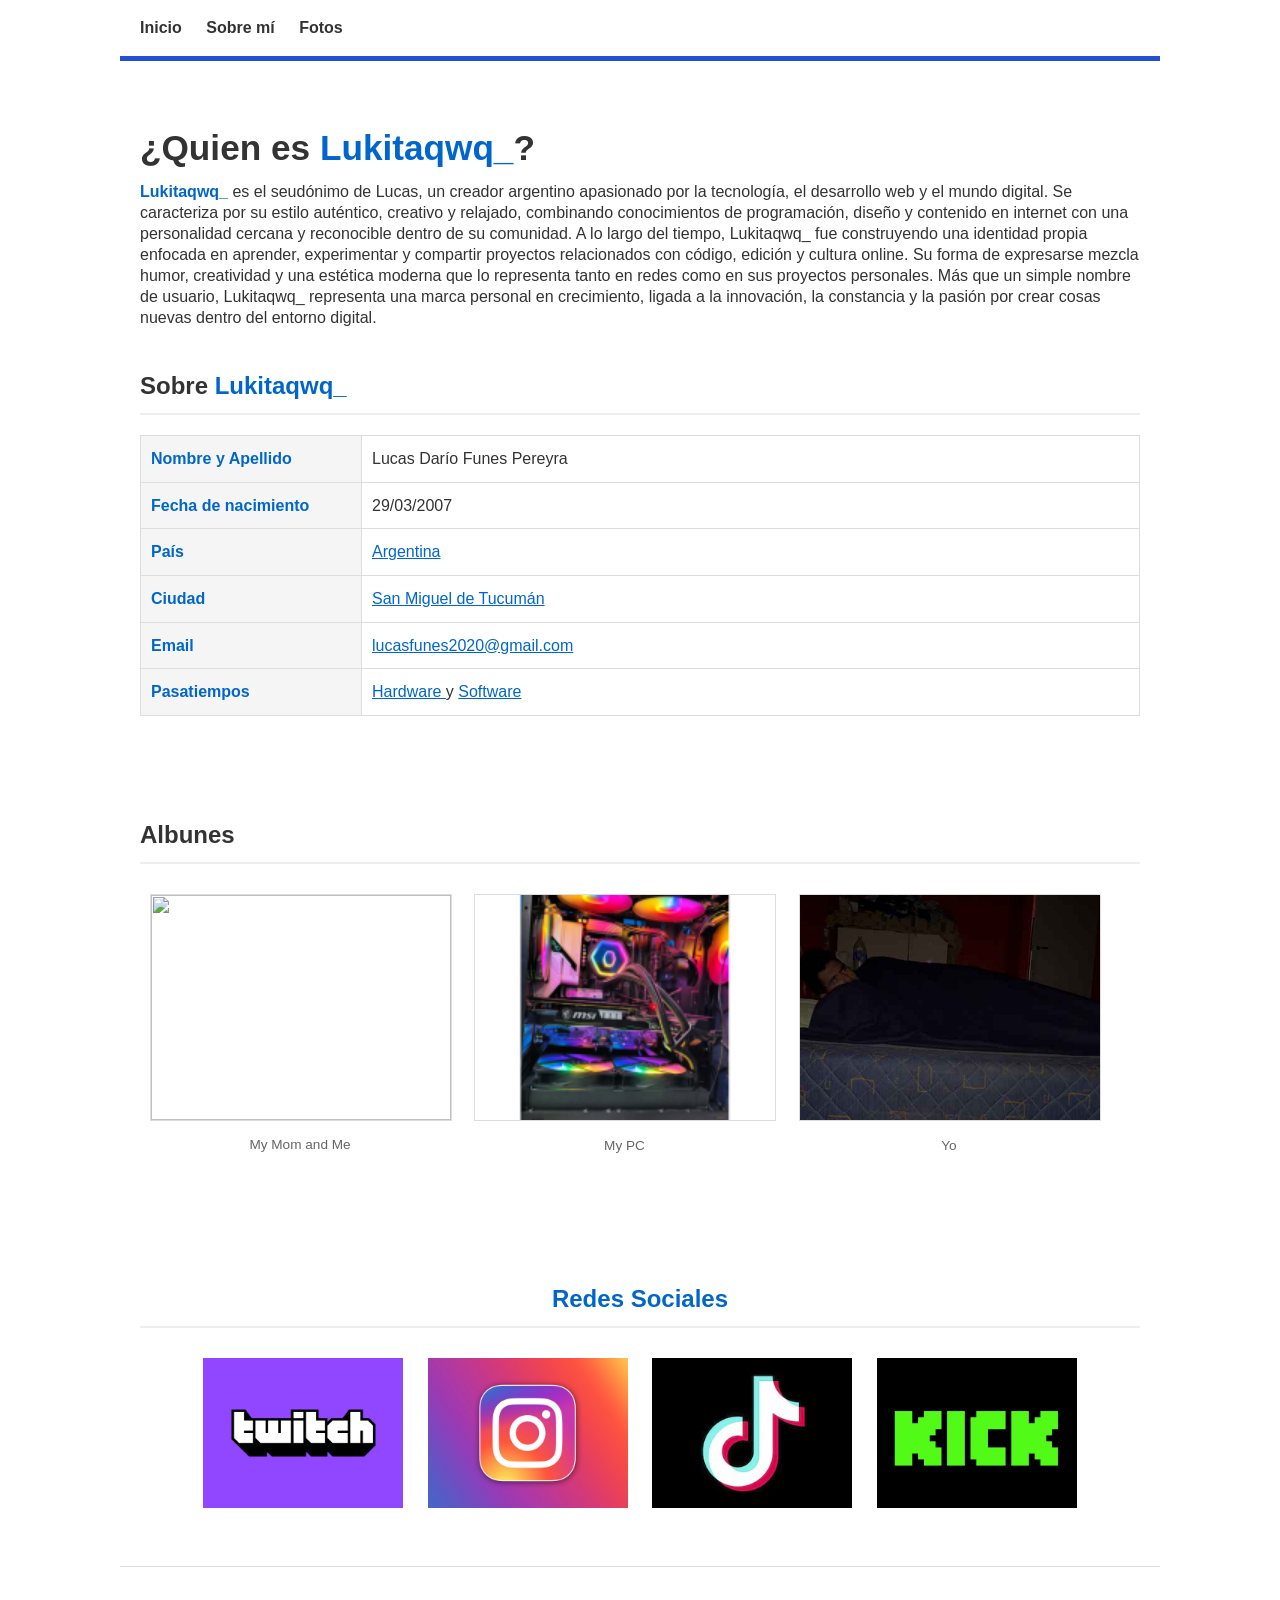
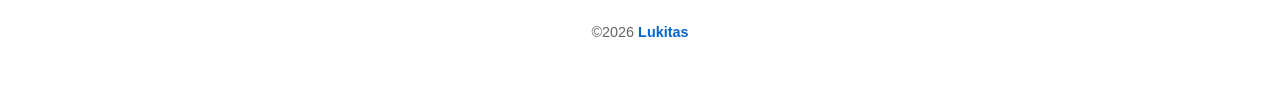
==== index.html @ 3be33c5d "Add files via upload" ====
<!DOCTYPE html>
<html lang="es">
<head>
  <meta charset="UTF-8" />
  <meta name="viewport" content="width=device-width, initial-scale=1.0" />
  <title>Lucas</title>
  <link rel="stylesheet" href="estilos.css" />
</head>
<body>

  <nav>
    <a href="#inicio">Inicio</a>
    <a href="#about">Sobre mí</a>
    <a href="#fotos">Fotos</a>
  </nav>

  <section id="inicio">
    <h1> ¿Quien es <strong>Lukitaqwq_</strong>? </h1>
    <p class="descripcion-usuario"> <strong>Lukitaqwq_</strong> es el seudónimo de Lucas, un creador argentino apasionado por la tecnología, el desarrollo web y el mundo digital. Se caracteriza por su estilo auténtico, creativo y relajado, combinando conocimientos de programación, diseño y contenido en internet con una personalidad cercana y reconocible dentro de su comunidad.
A lo largo del tiempo, Lukitaqwq_ fue construyendo una identidad propia enfocada en aprender, experimentar y compartir proyectos relacionados con código, edición y cultura online. Su forma de expresarse mezcla humor, creatividad y una estética moderna que lo representa tanto en redes como en sus proyectos personales.

Más que un simple nombre de usuario, Lukitaqwq_ representa una marca personal en crecimiento, ligada a la innovación, la constancia y la pasión por crear cosas nuevas dentro del entorno digital.</p>


  </section>

      <section id="about">
    <h2>Sobre <strong> Lukitaqwq_</strong></h2>


    <table>
      <tr>
        <td><strong>Nombre y Apellido</strong></td>
        <td>Lucas Darío Funes Pereyra</td>
      </tr>

      <tr>
        <td><strong>Fecha de nacimiento</strong></td>
        <td> 29/03/2007</td>
      </tr>

      <tr>
        <td><strong>País</strong></td>
        <td> <a href="https://es.wikipedia.org/wiki/Argentina" target="_blank" > Argentina</a></td> </a>
      </tr>

      <tr>
        <td><strong>Ciudad</strong></td>
        <td> <a href="https://www.google.com/maps/place/San+Miguel+de+Tucum%C3%A1n,+Tucum%C3%A1n/@-26.8326818,-65.3049952,12z/data=!3m1!4b1!4m6!3m5!1s0x94223792d6c56903:0xf88d5b92b5c56527!8m2!3d-26.8082848!4d-65.2175903!16zL20vMDJmNWpi?entry=ttu&g_ep=EgoyMDI2MDUwNi4wIKXMDSoASAFQAw%3D%3D" target="_blank" > San Miguel de Tucumán</td> </a>
        
      </tr>

      <tr>
        <td><strong>Email</strong></td>
        <td><a href="mailto:lucasfunes2020@gmail.com" target="_blank">lucasfunes2020@gmail.com</a></td>
      </tr>

      <tr>
        <td><strong>Pasatiempos</strong></td>
        <td> <a href="https://es.wikipedia.org/wiki/Hardware" target="_blank"> Hardware </a> y <a href="https://es.wikipedia.org/wiki/Software" target="_blank">Software </a></td>
      </tr>

    </table>
  </section>

  <section id="fotos">
    <h2>Albunes</h2>
 
    <div class="galeria">
 
      <div class="foto">
        <a href="familia.html">
          <img src="familia imagenes/100_6270.JPG" />
        </a>
        <p> My Mom and Me </p>
      </div>
 
      <div class="foto">
        <a href="hardware.html">
          <img src="hardware and software imagenes/my pc.png" alt="Hardware y software" />
        </a>
        <p>My PC</p>
      </div>
 
      <div class="foto">
        <a href="yo.html">
          <img src="yo imagenes/avilad.jpg" alt="Yo" />
        </a>
        <p>Yo</p>
      </div>
 
    </div>
  </section>
  
  <section class="links">
    <h2> <strong> Redes Sociales</strong> </h2>

    <div class="foto-link">
        <a href="https://www.twitch.tv/lukitaqwq_" target="_blank">
          <img src="logos/01-twitch-logo.jpg" >
        </a>
    </div>

    <div class="foto-link">
        <a href="https://www.instagram.com/lukitaqwq_/" target="_blank">
          <img src="logos/1366_2000.jpg" >
        </a>
    </div>

    <div class="foto-link">
        <a href="https://www.tiktok.com/@lukitahqwq_" target="_blank">
          <img src="logos/https___s3.amazonaws.com_arc-wordpress-client-uploads_infobae-wp_wp-content_uploads_2018_12_07121246_Isotipo-TIKTOK-1920.avif" >
        </a>
    </div>

    <div class="foto-link">
        <a href="https://kick.com/lukitaqwq" target="_blank">
          <img src="logos/la-plataforma-de-streaming-kick-ha-alcanzado-los-50-millones-de-usuarios-y-pretende-comprar-tiktok-cover6788c6b93c614.webp" >
        </a>
    </div>

  </section>

  <footer>
    <p>©2026 <b>Lukitas</b></p>
  </footer>
 
</body>
</html>
---- estilos.css ----
body {
  font-family: Arial, sans-serif;
  font-size: 16px;
  line-height: 1.6;
  color: #333;
  background-color: #fff;
  margin: 0;
  padding: 0;
}

section, nav, footer {
  max-width: 1000px;
  margin: 0 auto;
  padding: 40px 20px;
}



nav {
  padding: 15px 20px;
  border-bottom: 5px solid #2351cf;
}

/* Cada link del nav */
nav a {
  margin-right: 20px;
  color: #333;
  text-decoration: none;
  font-weight: bold;
}

nav a:hover {
  color: #0066cc;
}

.links {
  border-top: #0066cc;
  text-align: center;
}


h1 {
  font-size: 2.2rem;
  margin-bottom: 10px;
}

h2 {
  font-size: 1.5rem;
  border-bottom: 2px solid #eee;
  padding-bottom: 8px;
  margin-bottom: 20px;
}


table {
  margin-top: 20px;
  border-collapse: collapse; 
  width: 100%;
}

td {
  padding: 10px;
  border: 1px solid #ddd;
  vertical-align: top;
}

td:first-child {
  width: 200px;
  background-color: #f5f5f5;
}

strong { 
 color: #0066cc;
}

.galeria {
  margin-top: 20px;
}

.foto {
  display: inline-block;
  width: 300px;      
  margin: 10px;
  vertical-align: top;
  text-align: center;
}

.foto img {
  width: 300px;      /*  mismo valor que .foto */
  height: 225px;
  object-fit: cover;
  border: 1px solid #ddd;
}

.foto p {
  font-size: 0.85rem;
  color: #666;
  margin-top: 6px;
}

a {
  color: #0066cc;
}

a:hover {
  text-decoration: underline;
}

footer {
  border-top: 1px solid #ddd;
  color: #666;
  font-size: 0.9rem;
  text-align: center;
}

#inicio {
  line-height: 1;
}

.foto img {
  transition: transform 0.3s ease, opacity 0.3s ease;
}

.foto img:hover {
  transform: scale(1.15);
  opacity: 0.8;
}

.foto-link {
  display: inline-block;
  width: 300x;
  margin: 10px;
  text-align: center;
}

.foto-link img {
  width: 200px;
  height: 150px;
  object-fit: cover;
}

.descripcion-usuario {
  font-family: Arial, Helvetica, sans-serif;
  font-weight: 400;
  height: 70px;
  line-height: 21px;
}

b {
  color: #0066cc;
}
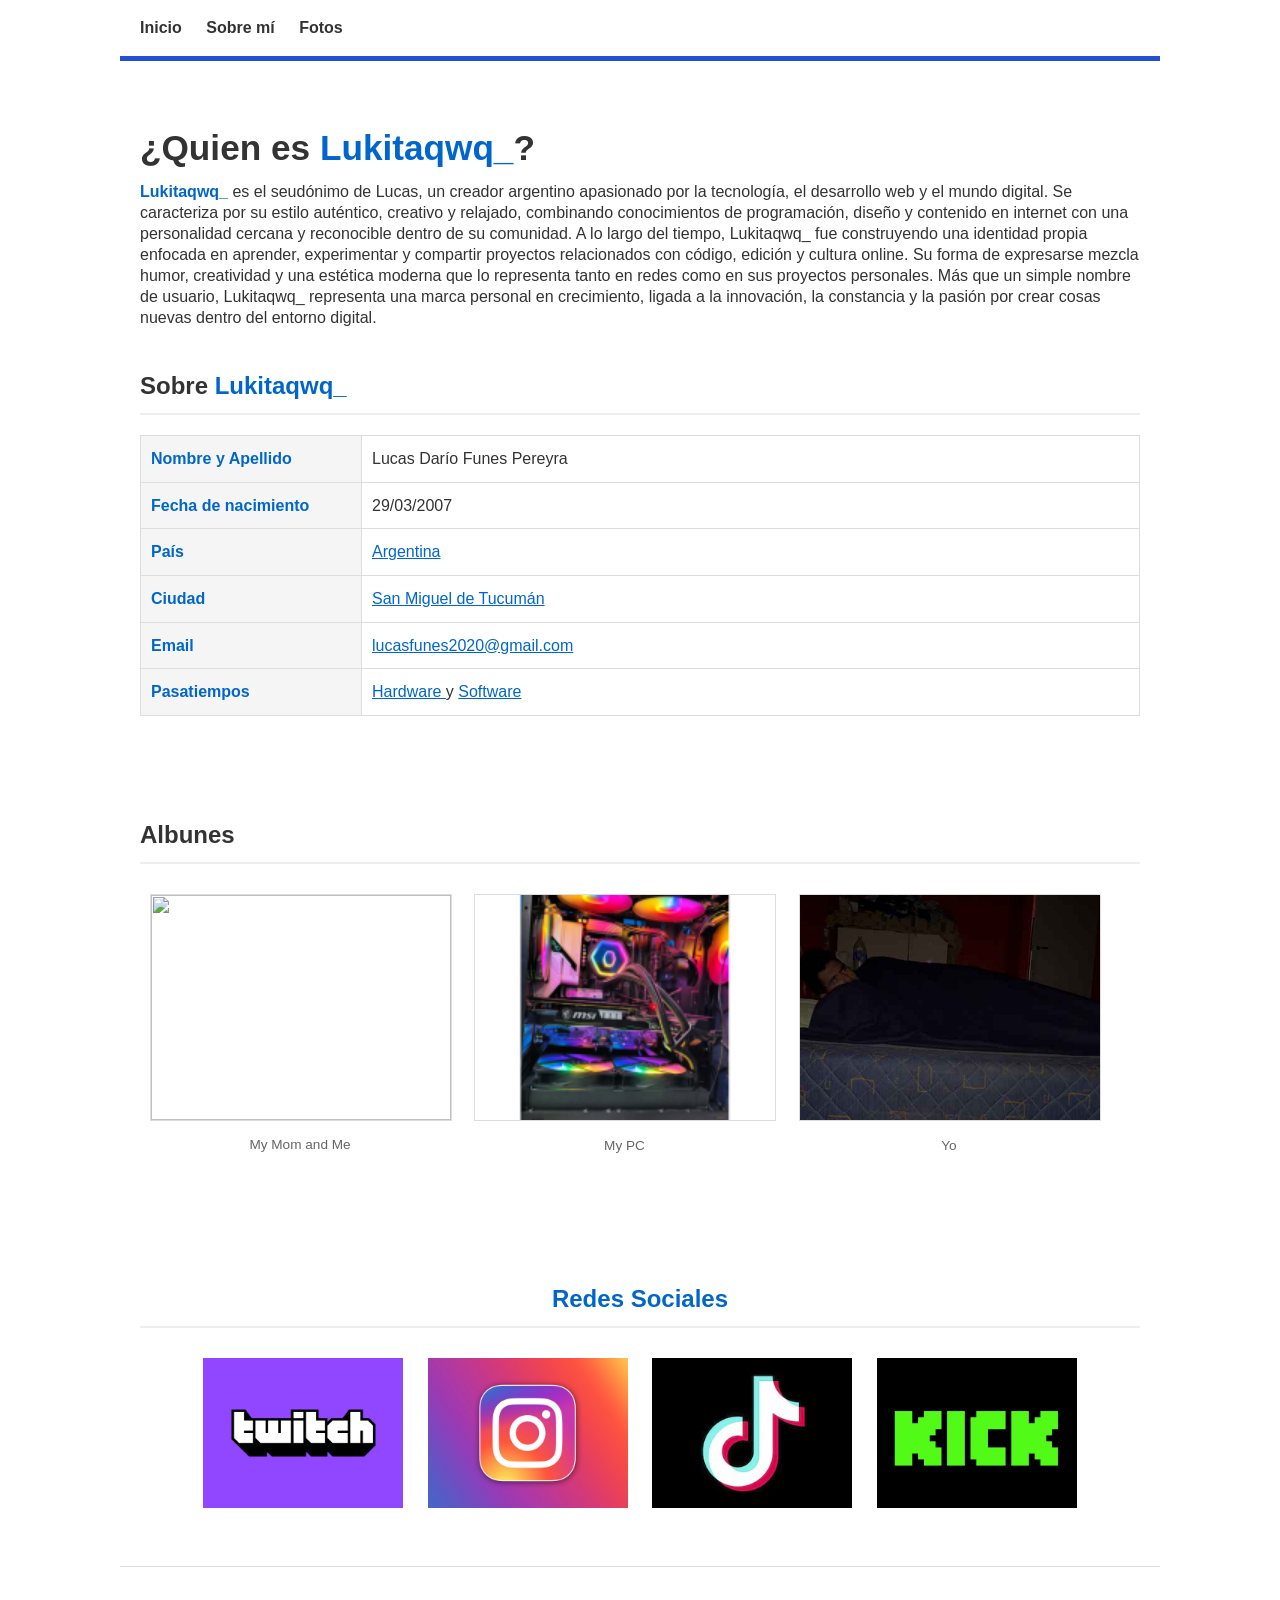
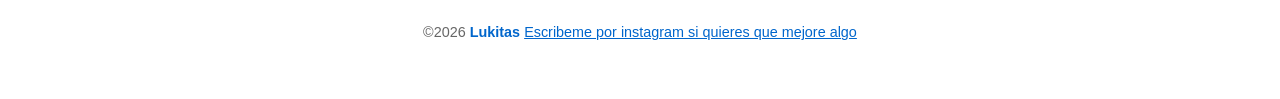
==== commit 2fc13124: "Add files via upload" ====
--- a/index.html
+++ b/index.html
@@ -122,7 +122,7 @@
   </section>
 
   <footer>
-    <p>©2026 <b>Lukitas</b></p>
+    <p>©2026 <b>Lukitas</b> <a href="https://www.instagram.com/lukitaqwq_/" target="_blank"> Escribeme por instagram si quieres que mejore algo</a> </p>
   </footer>
  
 </body>
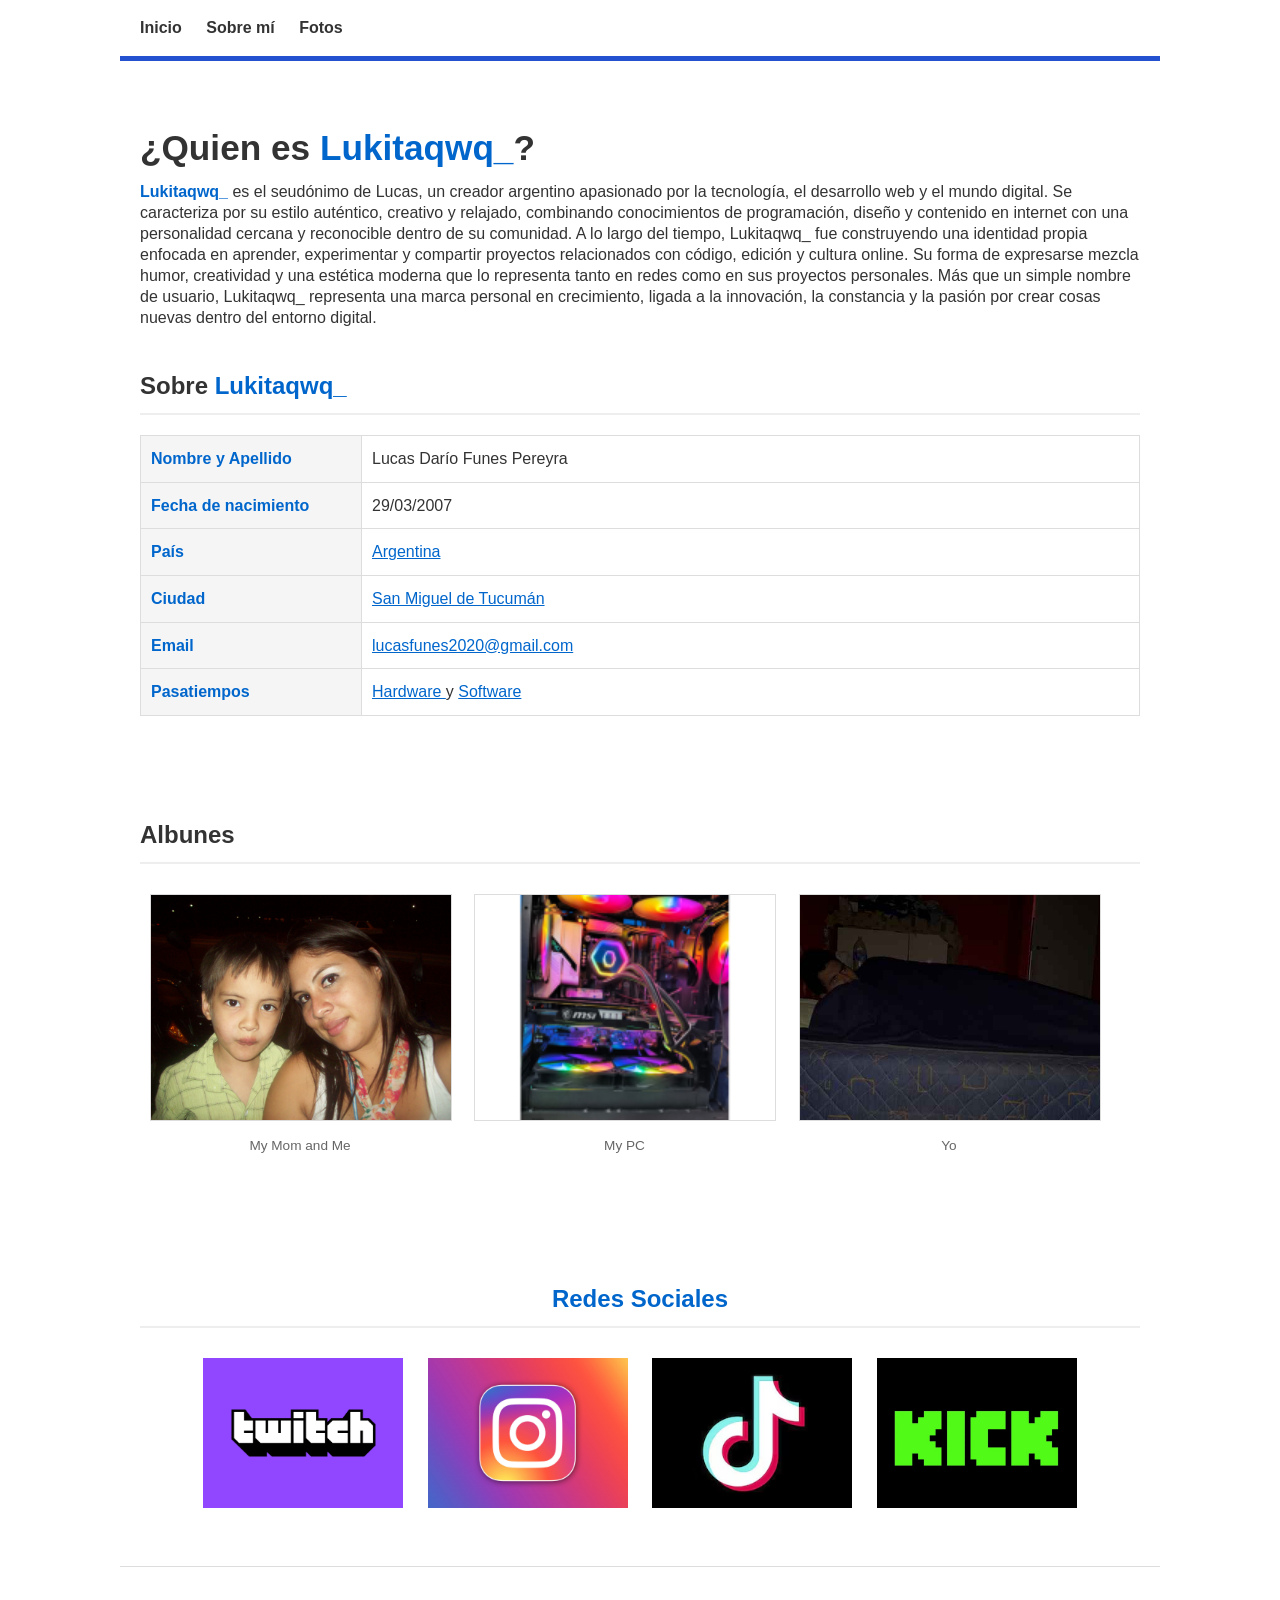
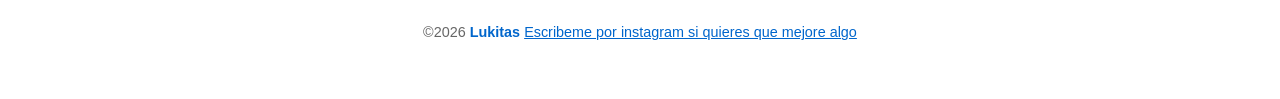
==== commit 768997f3: "Add files via upload" ====
--- a/index.html
+++ b/index.html
@@ -70,7 +70,7 @@
  
       <div class="foto">
         <a href="familia.html">
-          <img src="familia imagenes/100_6270.JPG" />
+          <img src="mama imagenes/16.JPG" />
         </a>
         <p> My Mom and Me </p>
       </div>
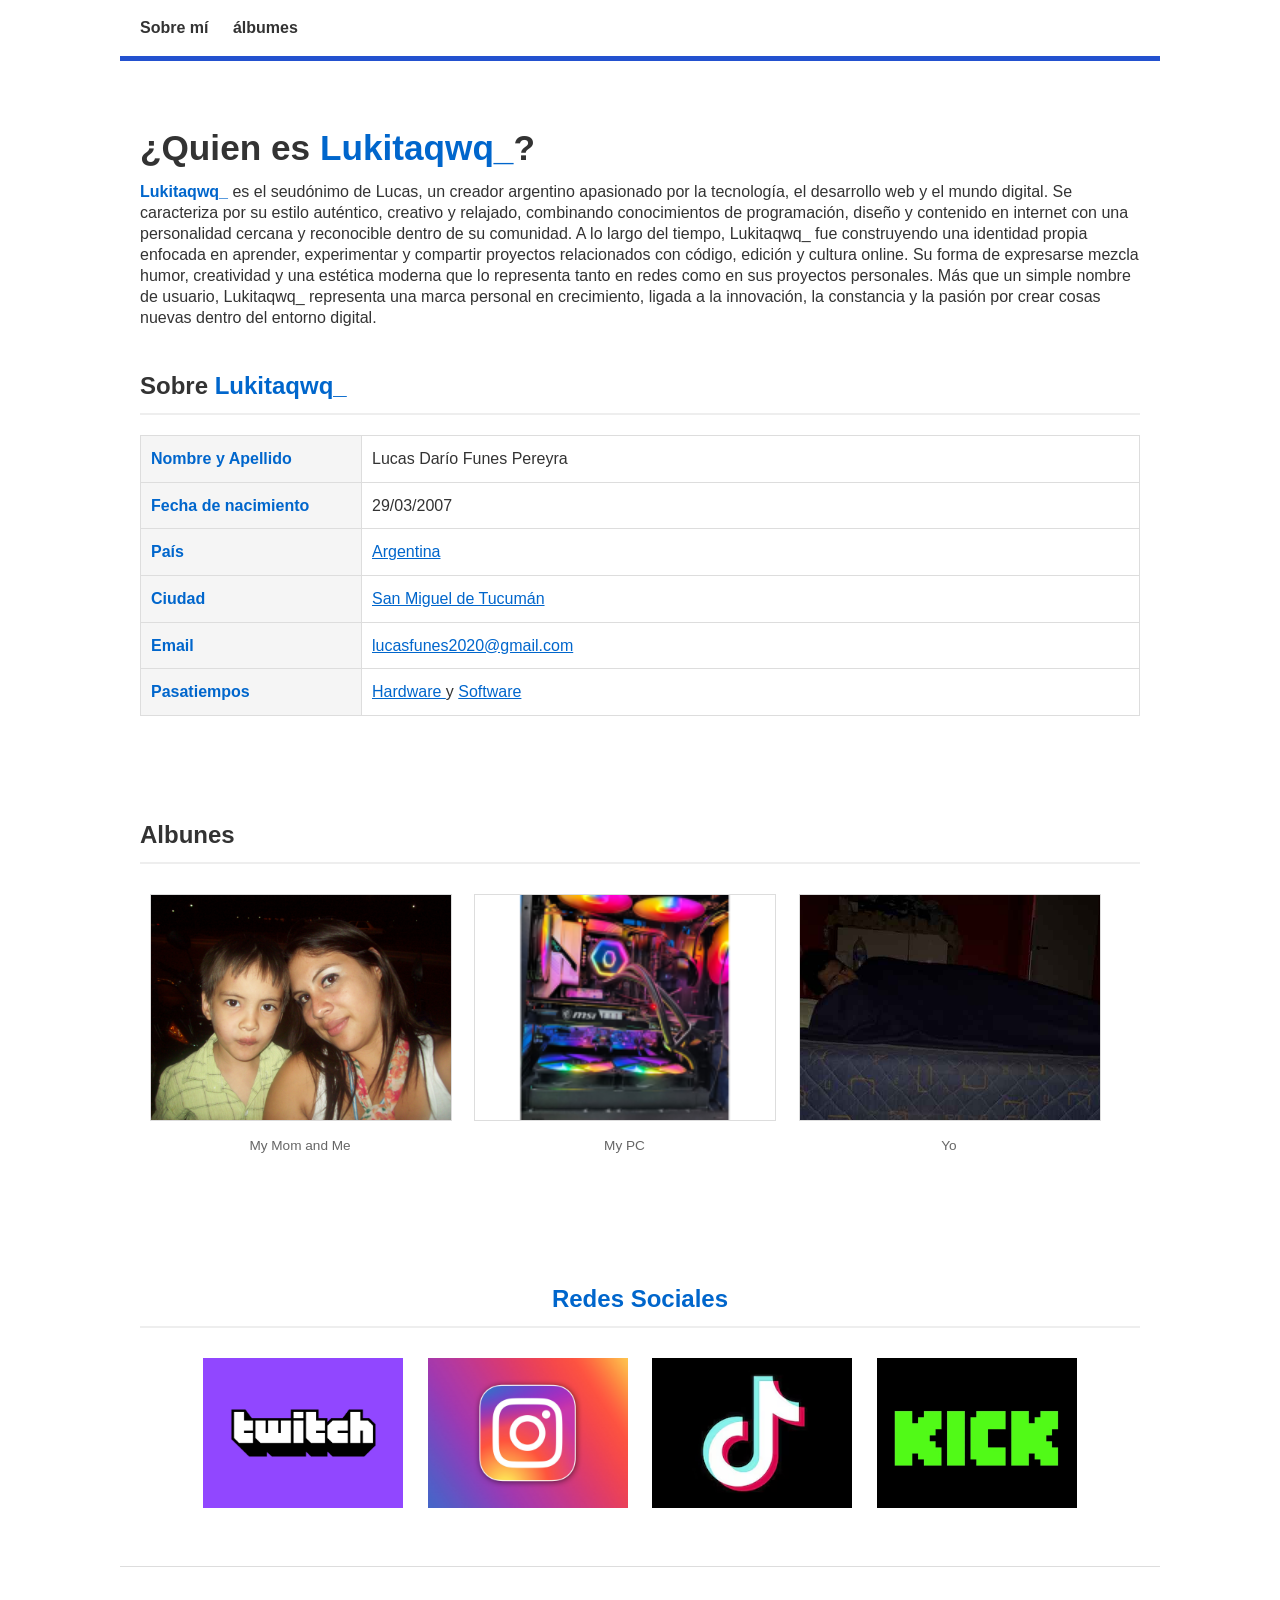
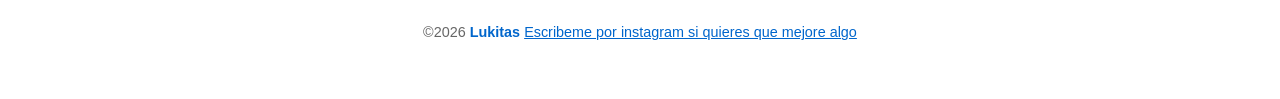
==== commit 9f66378d: "cambios en fondo, optimizacion del codigo,cambios de tamaño en el area de yo" ====
--- a/index.html
+++ b/index.html
@@ -6,12 +6,20 @@
   <title>Lucas</title>
   <link rel="stylesheet" href="estilos.css" />
 </head>
+<style>
+  body {
+  background-image: url("/Lucas18pereyra.github.io/FONDO/1.png");
+  background-size:cover  ; /* cover */
+  background-position:center ;
+  background-attachment:fixed ;
+  background-repeat: no-repeat; /* repeat-x,repeat-y */
+}
+</style>
 <body>
 
   <nav>
-    <a href="#inicio">Inicio</a>
     <a href="#about">Sobre mí</a>
-    <a href="#fotos">Fotos</a>
+    <a href="#fotos">álbumes</a>
   </nav>
 
   <section id="inicio">
--- a/estilos.css
+++ b/estilos.css
@@ -142,11 +142,169 @@
 
 .descripcion-usuario {
   font-family: Arial, Helvetica, sans-serif;
-  font-weight: 400;
   height: 70px;
   line-height: 21px;
 }
 
 b {
   color: #0066cc;
-}+} 
+
+  .foto-artista {
+  display: inline-block;
+  width: 150px;
+  margin: 8px;
+  vertical-align: top;
+  text-align: center;
+  position: relative; 
+  }
+
+  .foto-artista img {
+    width: 150px;
+    height: 150px;
+    text-align: center;
+    object-fit: cover;
+    border: 1px solid #ddd;
+  }
+
+  .foto-artista p {
+    font-size: 0.8rem;
+    margin-top: 4px;
+    height: 10px;
+  }
+
+  .foto-artista a {
+    text-decoration: none;
+  }
+
+  .video-preview {
+    display: none;
+    position:absolute;
+    top: 0;
+    left: 160px;
+    z-index: 999;
+    width: 896px;
+    background: #000;
+    border: 2px solid #ddd;
+  }
+
+  .video-preview-left {
+    display: none;
+    position:absolute;
+    top: 0;
+    left: auto;
+    right: 160px;
+    z-index: 999;
+    width: 896px;
+    background: #000;
+    border: 2px solid #ddd;
+ 
+  }
+
+  .video-preview-center {
+    display: none;
+    position:absolute;
+    top: 220px;
+    left: -370px;
+    right: -400px;
+    z-index: 999;
+    width: 896px;
+    height: 504px; 
+    background: #000;
+    border: 2px solid #ddd;
+  }
+
+   .video-preview iframe {
+    width: 896px;
+    height: 504px;
+    border: none;
+  }
+
+  .video-preview-left iframe {
+    width: 896px;
+    height: 504px;
+    border: none;
+  }
+
+  .video-preview-center iframe {
+    width: 896px;
+    height: 504px;
+    border: none;
+  }
+
+  .foto-juego {
+    display: inline-block;
+    width: 146px;
+    margin: 8px;
+    vertical-align: top;
+    transition: all ease-in-out 0.2s;
+  }
+
+  .foto-juego:hover {
+    transform: scale(1.2)
+  }
+
+  .foto-juego img {
+    width: 150px;
+    height: 200px;
+    object-fit: cover;
+    border: 1px solid #ddd;
+  }
+
+  .foto-juego p {
+    height: 10px;
+    font-size: 0.8rem;
+    margin-top: 4px;
+  }
+
+  .foto-yt {
+    display: flex;
+    align-items: flex-start;
+    gap: 15px;
+    background-color: #ededed;
+    border-radius: 15px;
+    padding: 15px;
+    margin: 15px 0;
+    box-shadow: rgba(36, 172, 241, 0.24) 4px 10px 15px; /* el tercero el blur */
+    transition: all ease-in-out 0.2s;
+  }
+
+  .foto-yt:hover {
+    transform: scale(1.1);
+  }
+
+  .foto-yt img {
+      border-radius: 15%;
+      width: 150px;
+      height: 150px;
+      object-fit: cover;
+      border: 1px solid #ddd;
+      flex-shrink: 0;
+    }
+
+  .foto-info {
+    display: flex;
+    flex-direction: column ;
+    color: #000;
+    justify-content: flex-start;
+  }
+  
+   .foto-info h2 {
+    color: #0066cc;
+    font-size: 30px;
+    text-align: left;
+    margin-top: 0px;
+    margin-bottom: 0px;
+    margin-left: 0px;
+    margin-right: 0px;
+  }
+
+    .foto-info p {
+    font-size: 15px;
+    text-align: left;
+    margin-top: 0px;
+    margin-bottom: 10px;
+    margin-left: 0px;
+    margin-right: 0px;
+    
+  }
